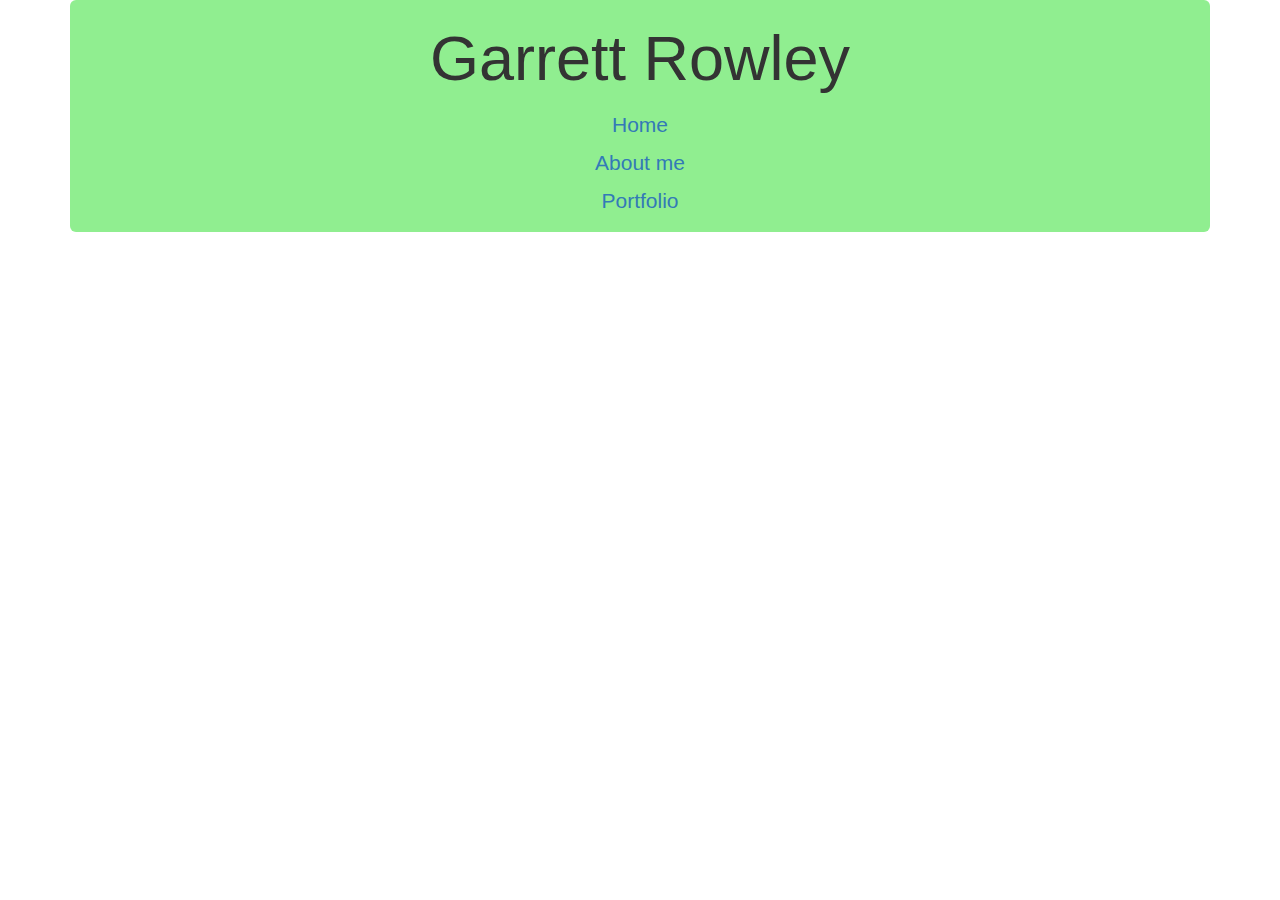
==== index.html @ 0bceba33 "adds heading and links" ====
<!DOCTYPE html>
<html>
  <head>
    <link href="css/bootstrap.css" rel="stylesheet" type="text/css">
    <link href="css/styles.css" rel="stylesheet" type="text/css">
    <title>Garrett Rowley</title>
  </head>
  <body>
    <div class="container">
      <div class="jumbotron">
        <h1>Garrett Rowley<h1>
          <p class="links"><a href="home.html">Home</a></p>
          <p class="links"><a href="aboutme.html">About me</a></p>
          <p class="links"><a href="portfolio.html">Portfolio</a></p>
      </div>

  </body>
</html>
---- css/styles.css ----
.jumbotron{
  padding: 4px;
  background-color:lightgreen;
  font-size: 24;
  margin-left: auto;
}

h1{
  text-align: center;
}

.links{
  text-align: center;
  letter-spacing:: 4px;
}
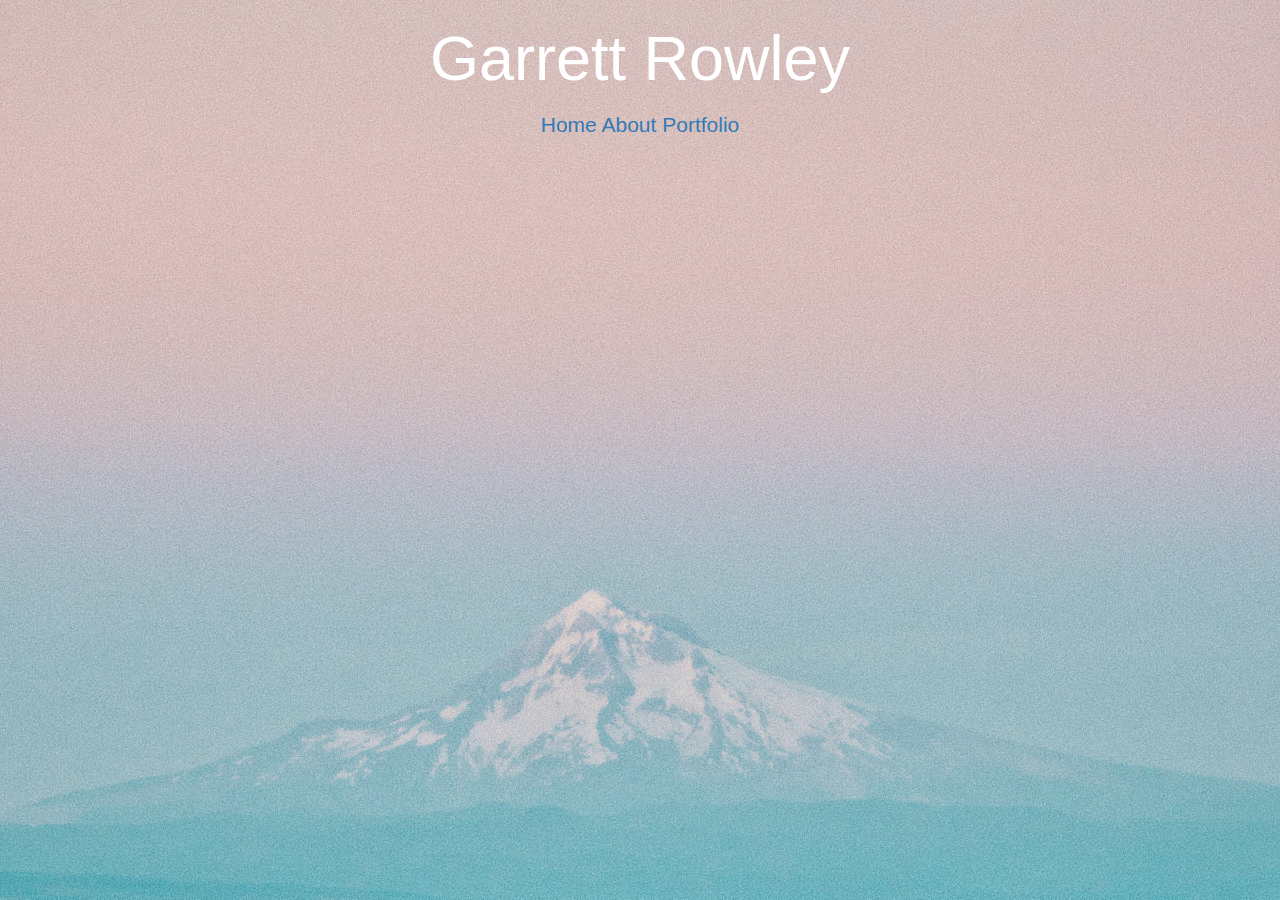
==== commit 1e35c4d7: "adds textbox to about and background image" ====
--- a/index.html
+++ b/index.html
@@ -9,10 +9,12 @@
     <div class="container">
       <div class="jumbotron">
         <h1>Garrett Rowley<h1>
-          <p class="links"><a href="home.html">Home</a></p>
-          <p class="links"><a href="aboutme.html">About me</a></p>
-          <p class="links"><a href="portfolio.html">Portfolio</a></p>
+          <p class="links">
+            <a href="home.html">Home</a>
+            <a href="aboutme.html" class="center">About</a>
+            <a href="portfolio.html">Portfolio</a>
+          </p>
       </div>
-
+    </div>
   </body>
 </html>
--- a/css/styles.css
+++ b/css/styles.css
@@ -1,8 +1,15 @@
+body {
+  background-image: url("../img/pdx.jpg");
+  background-size: cover;
+  background-repeat: no-repeat;
+}
+
 .jumbotron{
   padding: 4px;
-  background-color:lightgreen;
+  background-color: inherit;
   font-size: 24;
-  margin-left: auto;
+  color: white;
+
 }
 
 h1{
@@ -10,6 +17,22 @@
 }
 
 .links{
-  text-align: center;
+  text-align: auto;
   letter-spacing:: 4px;
+  text-decoration: none;
 }
+
+.col-md-12{
+  background-color: #D6BEBA;
+  padding: 0px
+}
+
+.center{
+  text-align: center
+}
+
+.img{
+  float:left;
+  height: 20px;
+  width:20px;
+}
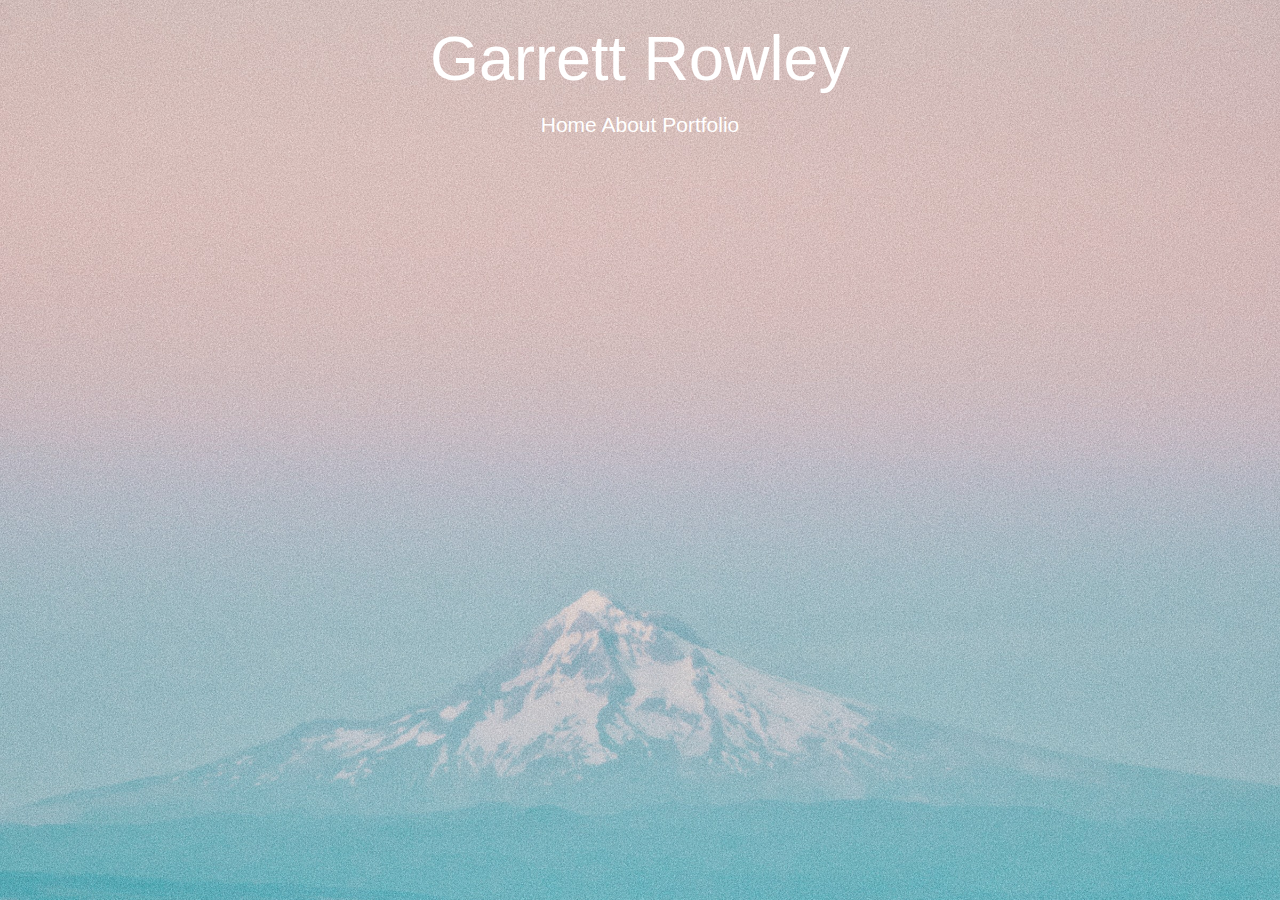
==== commit 3f88552e: "adds projects to portfolio page" ====
--- a/index.html
+++ b/index.html
@@ -13,8 +13,10 @@
             <a href="home.html">Home</a>
             <a href="aboutme.html" class="center">About</a>
             <a href="portfolio.html">Portfolio</a>
-          </p>
       </div>
     </div>
+
+
+
   </body>
 </html>
--- a/css/styles.css
+++ b/css/styles.css
@@ -22,17 +22,50 @@
   text-decoration: none;
 }
 
+a{
+  color: white;
+  text-decoration: none;
+}
+
+a:hover{
+  color:white;
+  text-decoration: none;
+}
+
 .col-md-12{
-  background-color: #D6BEBA;
-  padding: 0px
+  padding: 0px;
+  font-size: 16pt;
+}
+
+.no-padding {
+  padding-left: 0;
+  padding-right: 0;
 }
 
 .center{
   text-align: center
 }
 
-.img{
+.right{
+  text-align: right
+}
+
+.aboutimg{
   float:left;
-  height: 20px;
-  width:20px;
+  height: 250px;
+  width:300px;
+  padding-left: 2px;
+  padding-right: 10px;
+  padding-top: 10px;
+  padding-bottom: 10px;
 }
+
+.ulh2{
+  text-decoration: inherit;
+  font-size: 18pt;
+}
+
+.boldital{
+  font-style: italic;
+  font-weight: bold;
+}
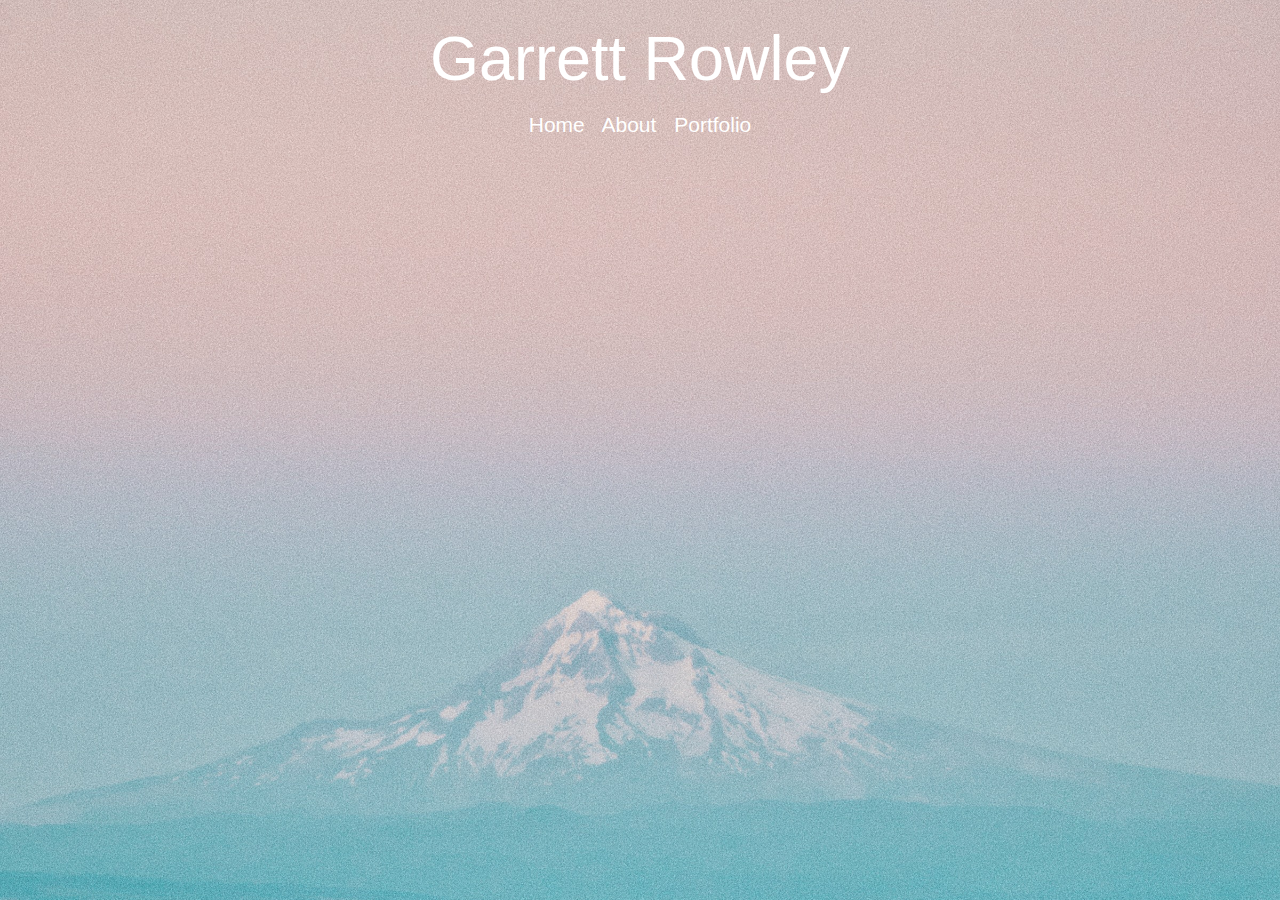
==== commit 1b92a48a: "fixes links adds border background to text boxes" ====
--- a/index.html
+++ b/index.html
@@ -10,9 +10,9 @@
       <div class="jumbotron">
         <h1>Garrett Rowley<h1>
           <p class="links">
-            <a href="home.html">Home</a>
-            <a href="aboutme.html" class="center">About</a>
-            <a href="portfolio.html">Portfolio</a>
+            <a href="home.html"class="link">Home</a>
+            <a href="aboutme.html" class="link"">About</a>
+            <a href="portfolio.html"class="link">Portfolio</a>
       </div>
     </div>
 
--- a/css/styles.css
+++ b/css/styles.css
@@ -1,7 +1,8 @@
-body {
+body{
   background-image: url("../img/pdx.jpg");
   background-size: cover;
   background-repeat: no-repeat;
+  background-attachment: fixed;
 }
 
 .jumbotron{
@@ -9,7 +10,6 @@
   background-color: inherit;
   font-size: 24;
   color: white;
-
 }
 
 h1{
@@ -20,9 +20,10 @@
   text-align: auto;
   letter-spacing:: 4px;
   text-decoration: none;
+  word-spacing: 12px
 }
 
-a{
+a.link{
   color: white;
   text-decoration: none;
 }
@@ -69,3 +70,8 @@
   font-style: italic;
   font-weight: bold;
 }
+
+h2{
+  background-color: lightpink;
+  padding: none;
+}
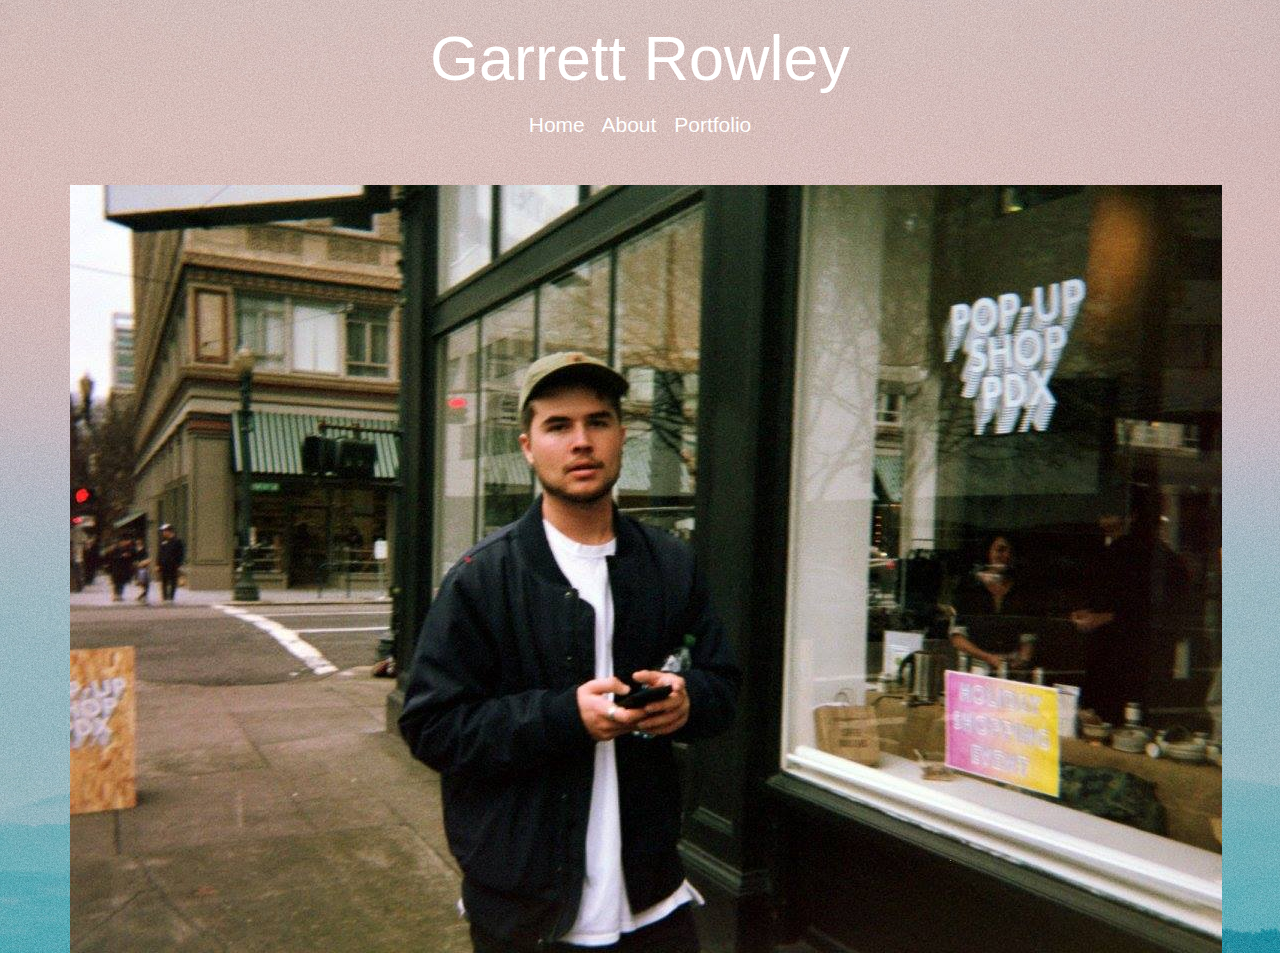
==== commit 93428a37: "adds link to home image" ====
--- a/index.html
+++ b/index.html
@@ -14,9 +14,9 @@
             <a href="aboutme.html" class="link"">About</a>
             <a href="portfolio.html"class="link">Portfolio</a>
       </div>
+      <div>
+        <a href="aboutme.html"><img src="img/me2.jpg" class="rounded mx-auto d-block centerblock" alt="Picture of me"></a>
+      </div>
     </div>
-
-
-
   </body>
 </html>
--- a/css/styles.css
+++ b/css/styles.css
@@ -75,3 +75,9 @@
   background-color: lightpink;
   padding: none;
 }
+
+.center-block {
+    display: block;
+    margin-left: auto;
+    margin-right: auto;
+ }
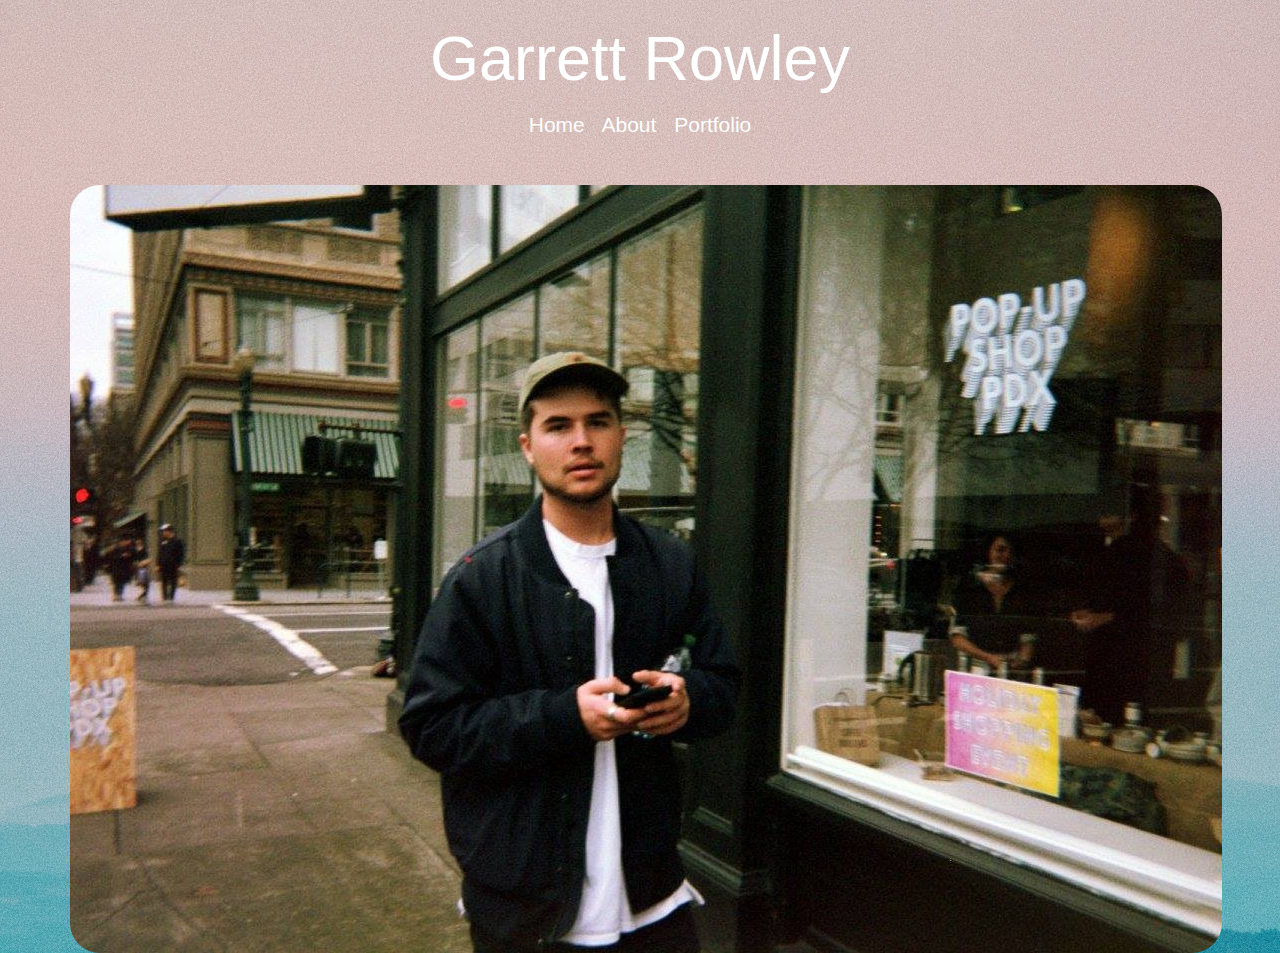
==== commit aaf1f512: "adds read me" ====
--- a/index.html
+++ b/index.html
@@ -11,11 +11,12 @@
         <h1>Garrett Rowley<h1>
           <p class="links">
             <a href="home.html"class="link">Home</a>
-            <a href="aboutme.html" class="link"">About</a>
+            <a href="aboutme.html" class="link">About</a>
             <a href="portfolio.html"class="link">Portfolio</a>
+          </p>
       </div>
       <div>
-        <a href="aboutme.html"><img src="img/me2.jpg" class="rounded mx-auto d-block centerblock" alt="Picture of me"></a>
+        <a href="aboutme.html"><img src="img/me2.jpg" class="rounded mx-auto d-block centerblock home" alt="Picture of me"></a>
       </div>
     </div>
   </body>
--- a/css/styles.css
+++ b/css/styles.css
@@ -59,6 +59,7 @@
   padding-right: 10px;
   padding-top: 10px;
   padding-bottom: 10px;
+  border-radius: 30px;
 }
 
 .ulh2{
@@ -72,12 +73,11 @@
 }
 
 h2{
-  background-color: lightpink;
+  background-color:#70B6C0;
   padding: none;
 }
 
-.center-block {
-    display: block;
-    margin-left: auto;
-    margin-right: auto;
- }
+img.home{
+  border-radius: 30px;
+  border:color white
+}
